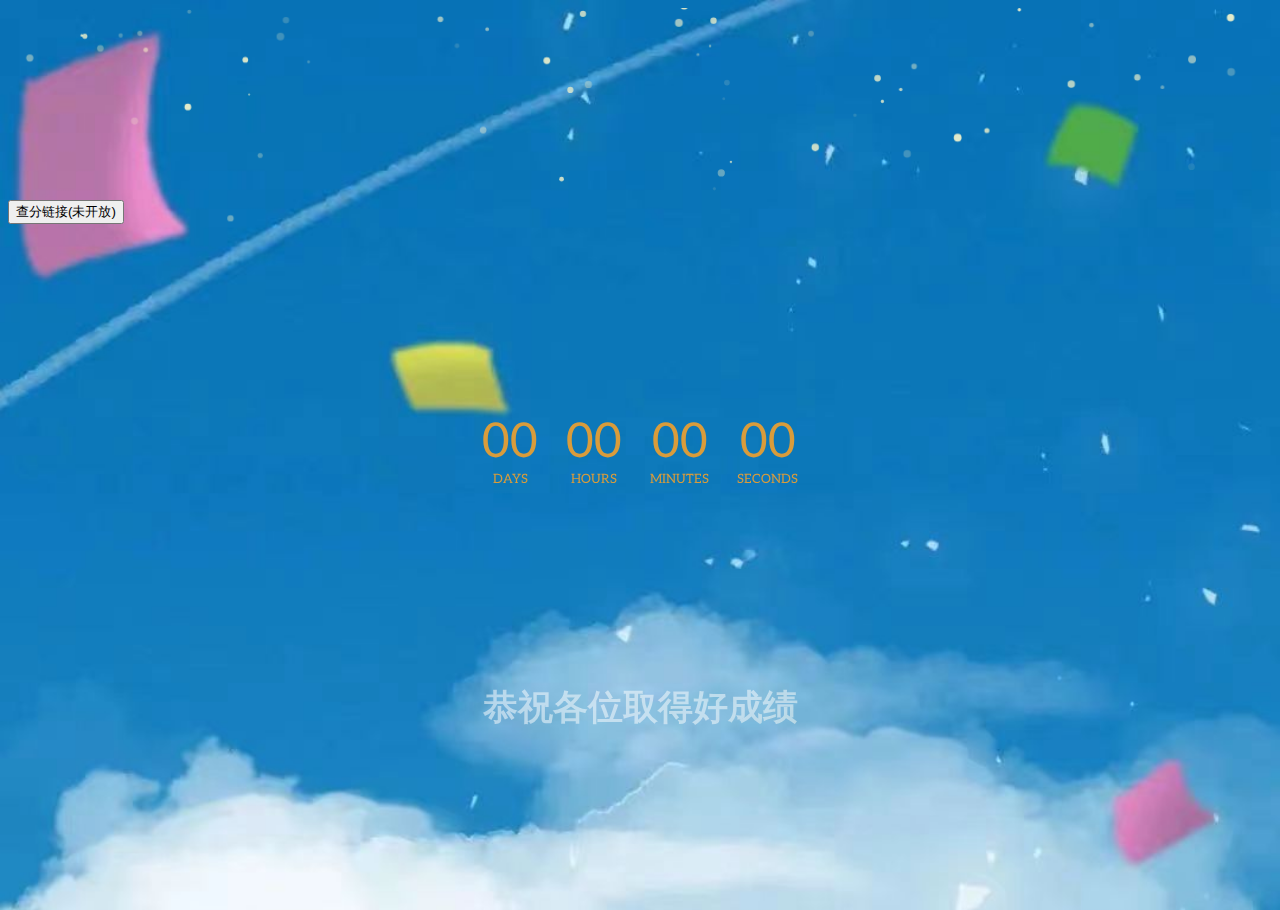
==== index.html @ 5ece9801 "Update index.html" ====
<!DOCTYPE html>
<html lang="en" >
<head>
  <meta charset="UTF-8">
  <title>坤坤的小窝-2023查分倒计时！</title>
  <link rel="stylesheet" href="./style.css">

<head>
    <style>
        body {
            background-image: url("32.jpg");
            background-size: cover;
        }
    </style>
	
</head>
<body>
<!-- partial:index.partial.html -->
<!DOCTYPE html>
<html lang="en">

<head>
  <meta charset="UTF-8">
  <meta name="viewport" content="width=device-width, initial-scale=1.0">
  <meta http-equiv="X-UA-Compatible" content="ie=edge">
  <title>New Year Countdown</title>
</head>

<body id="bbody">
  <!-- <canvas id=c></canvas> -->
  <div class="middle" id="middleId">
    
    <h1 class="label" id="label"> Countdown
    </h1>
    <div class="time">
      <span>
						<div id="d">00</div>
						Days
					</span>
      <span>
						<div id="h">00</div>
						Hours
					</span>
      <span>
						<div id="m">00</div>
						Minutes
					</span>
      <span>
						<div id="s">00</div>
						Seconds
					</span>
    </div>
  </div>
</body>

<head>
      <div style="position: fixed; top: 200px"> <button onclick="window.location.href = 'http://www.baidu.com'">查分链接(未开放)</button> </div>

	
</html>
<!-- partial -->
  <script  src="./script.js"></script>

</body>
</html>


		
</html> 


<head>
<div id="scrollText">  </div>

<head>
	<body>
		<script src="https://cdn.staticfile.org/jquery/3.7.0/jquery.min.js"></script>
		<script id="xplayer" src="https://player.xfyun.club/Static/player/player.js" key="64a8e8f15fc8a" m = "1"></script>
---- style.css ----
@import url("https://fonts.googleapis.com/css?family=Aleo");

:root {
  font-family: "Aleo", sans-serif;
}



h1 {
  position: absolute;
  margin-top: 30vh;
  width: 100%;
  text-align: center;
  font-size: 999%;
  font-family: sans-serif;
  color: rgb(255, 255, 0);
  opacity: 0.5;
}

canvas {
  width: 100%;
  height: 100%;
}

/* Thanks Traversy Media for this text background animation tut:
   https://www.youtube.com/watch?v=lX5LZTWc4f8&t
*/
.label {
  font-size: 2.2rem;
  background: url("44.jpg");
  background-clip: text;
  -webkit-background-clip: text;
  color: transparent;
  animation: moveBg 30s linear infinite;
}

@keyframes moveBg {
  0% {
    background-position: 0% 30%;
  }
  100% {
    background-position: 1000% 500%;
  }
}

.middle {
  position: absolute;
  top: 50%;
  left: 50%;
  transform: translate(-50%, -50%);
  text-align: center;
  user-select: none;
}

.time {
  color: #d99c3b;
  text-transform: uppercase;
  display: flex;
  justify-content: center;
}

.time span {
  padding: 0 14px;
  font-size: 0.8rem;
}

.time span div {
  font-size: 3rem;
}

@media (max-width: 740px) {
  .label {
    font-size: 1.7rem;
  }
  .time span {
    padding: 0 16px;
    font-size: 0.6rem;
  }
  .time span div {
    font-size: 2rem;
  }
}

 #scrollText {
  position: fixed;
  bottom: 20px;
  left: 50%;
  transform: translateX(-50%);
  font-size: 20px;
  color: #ffffff;
}
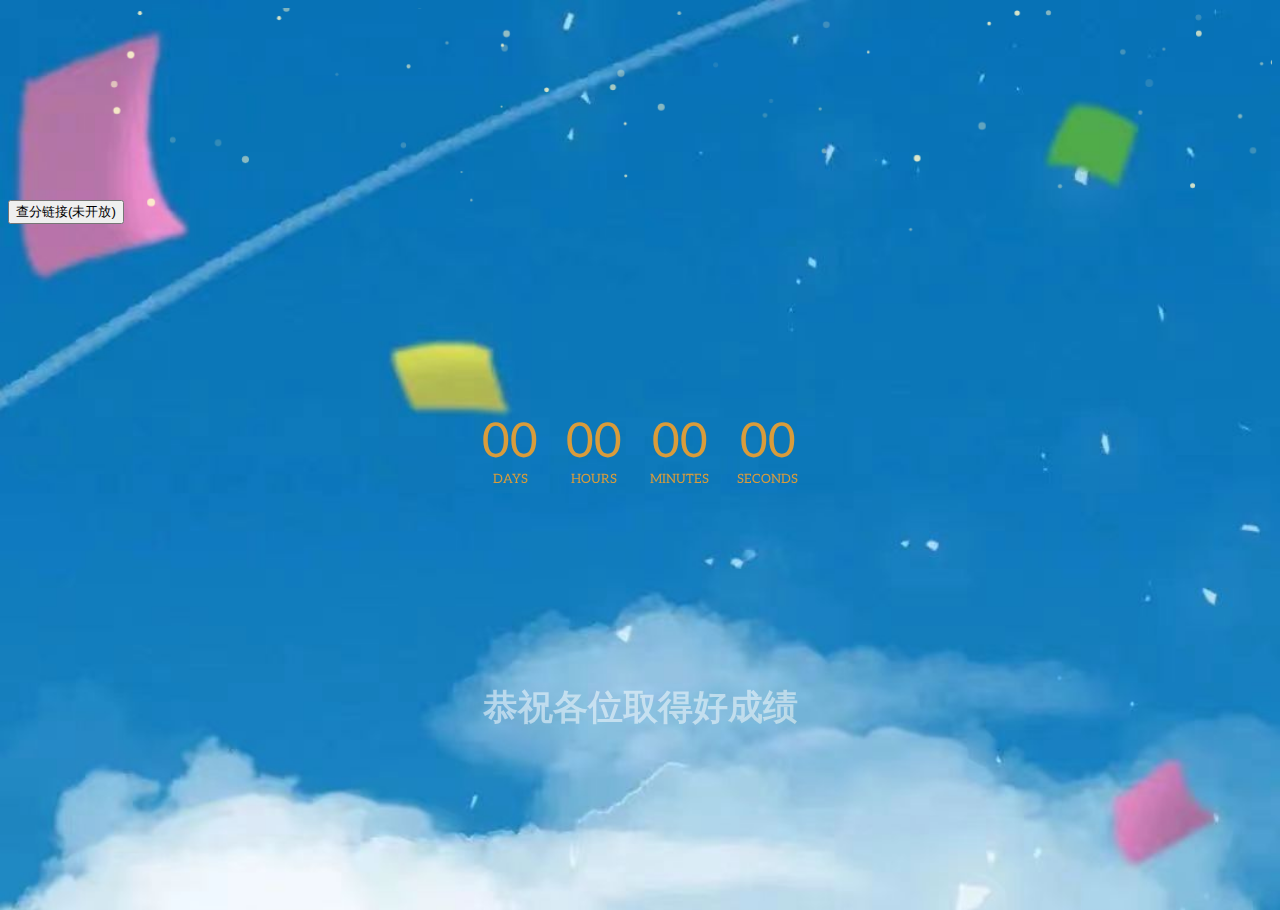
==== commit 1ccf066f: "Update index.html" ====
--- a/index.html
+++ b/index.html
@@ -6,12 +6,38 @@
   <link rel="stylesheet" href="./style.css">
 
 <head>
-    <style>
-        body {
-            background-image: url("32.jpg");
-            background-size: cover;
-        }
-    </style>
+  <meta charset="UTF-8">
+  <title>Background Animation</title>
+  <style>
+    body {
+      background-image: url("32.jpg");
+      background-size: cover;
+      animation: background-animation 10s infinite;
+    }
+
+    @keyframes background-animation {
+      0% {
+        background-image: url("32.jpg");
+      }
+      25% {
+        background-image: url("30.jpg");
+      }
+      50% {
+        background-image: url("31.jpg");
+      }
+      75% {
+        background-image: url("4.jpg");
+      }
+      100% {
+        background-image: url("32.jpg");
+      }
+    }
+  </style>
+</head>
+<body>
+  <!-- 页面内容 -->
+</body>
+</html>
 	
 </head>
 <body>
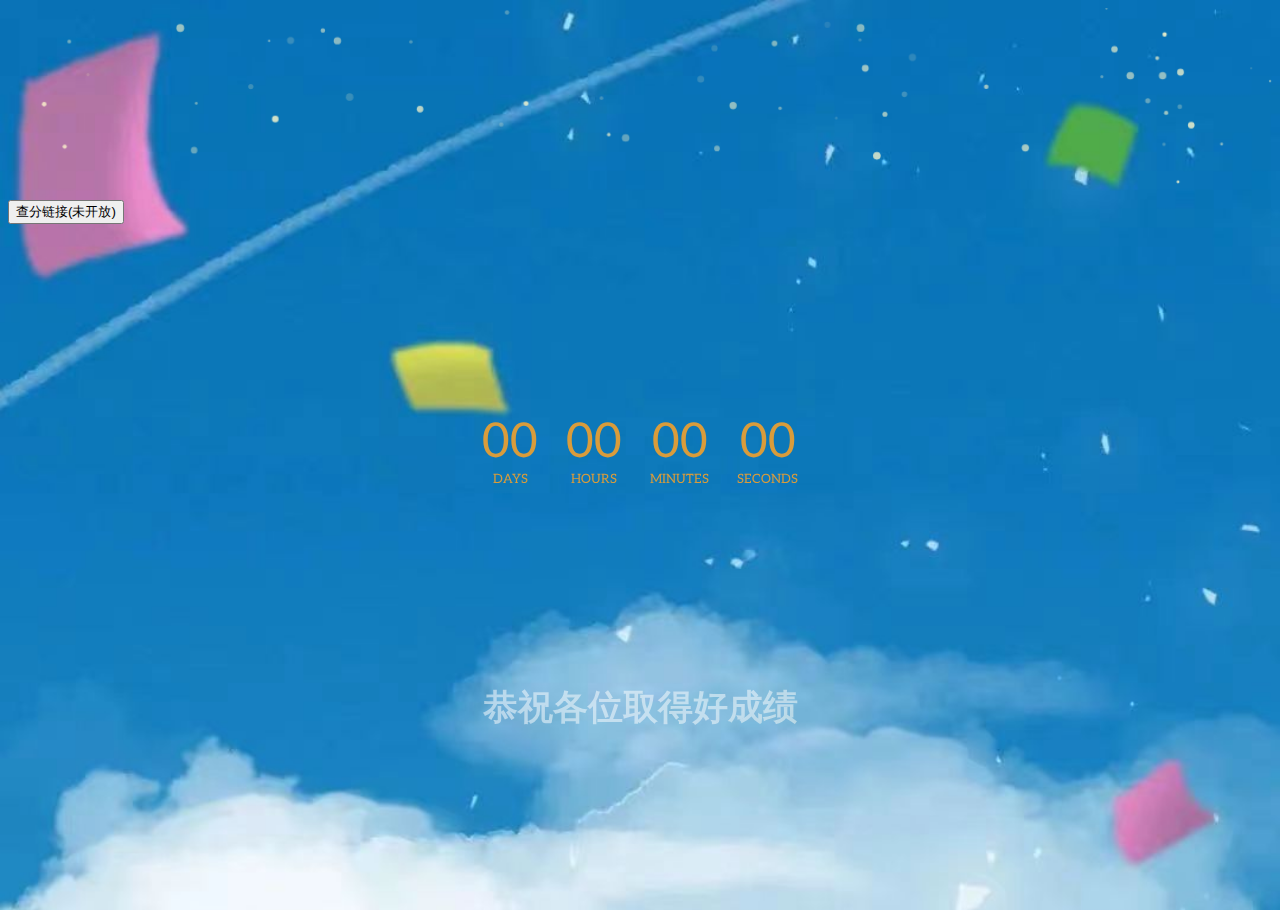
==== commit 6e91d9d9: "Update index.html" ====
--- a/index.html
+++ b/index.html
@@ -12,7 +12,7 @@
     body {
       background-image: url("32.jpg");
       background-size: cover;
-      animation: background-animation 10s infinite;
+      animation: background-animation 5s infinite;
     }
 
     @keyframes background-animation {
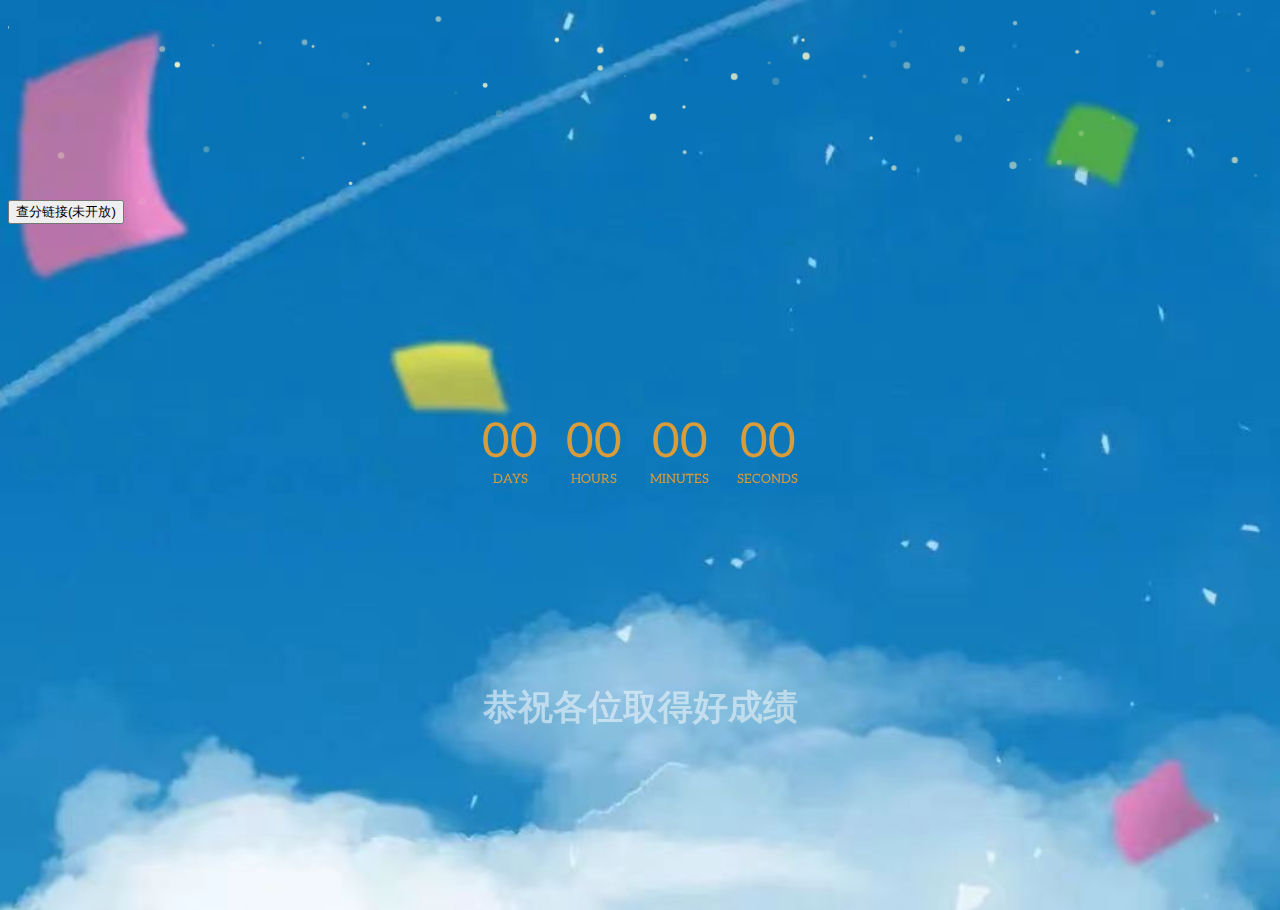
==== commit 985d45c2: "Update index.html" ====
--- a/index.html
+++ b/index.html
@@ -26,7 +26,7 @@
         background-image: url("31.jpg");
       }
       75% {
-        background-image: url("4.jpg");
+        background-image: url("33.jpg");
       }
       100% {
         background-image: url("32.jpg");
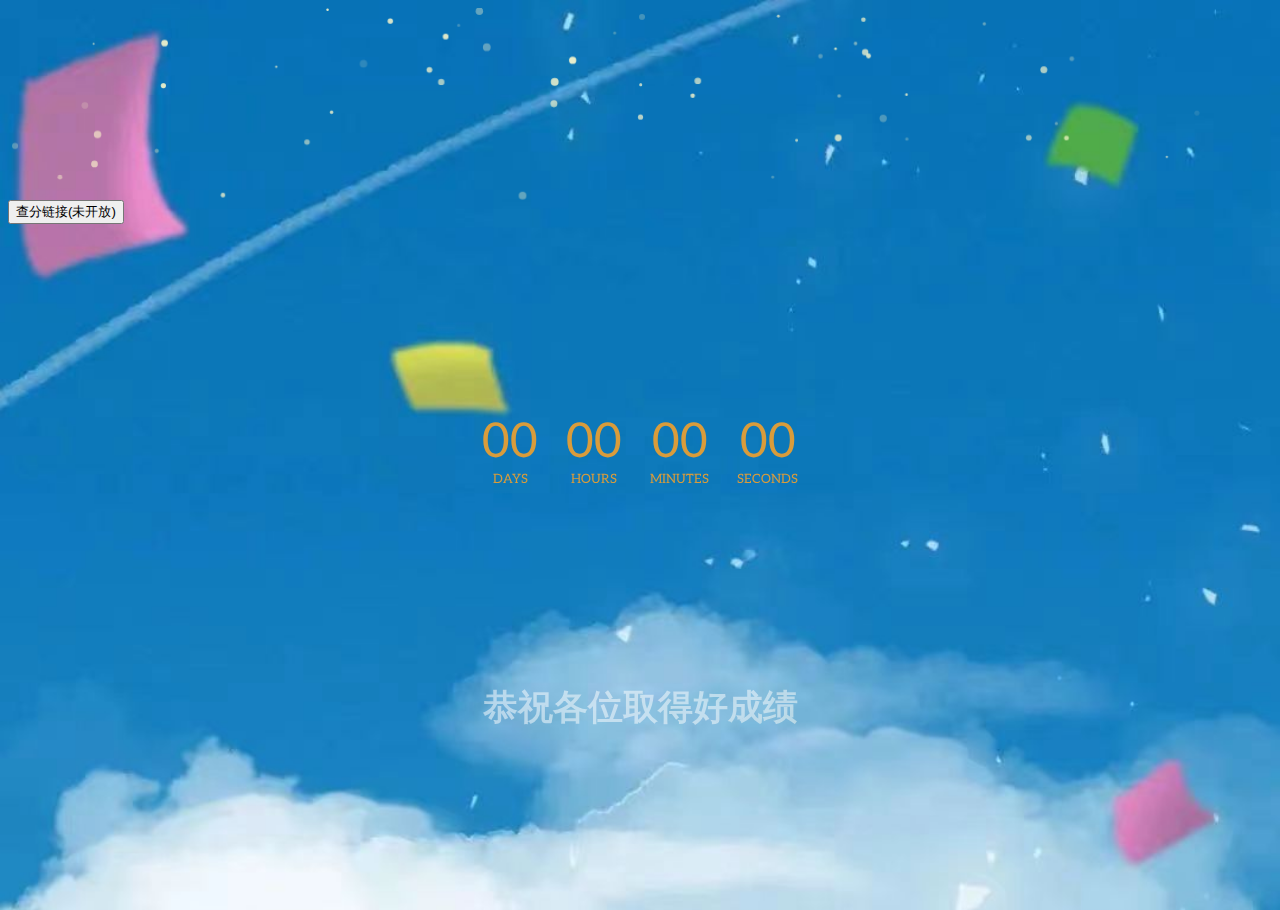
==== commit 0f8814e9: "Update index.html" ====
--- a/index.html
+++ b/index.html
@@ -29,7 +29,7 @@
         background-image: url("33.jpg");
       }
       100% {
-        background-image: url("32.jpg");
+        background-image: url("34.jpg");
       }
     }
   </style>
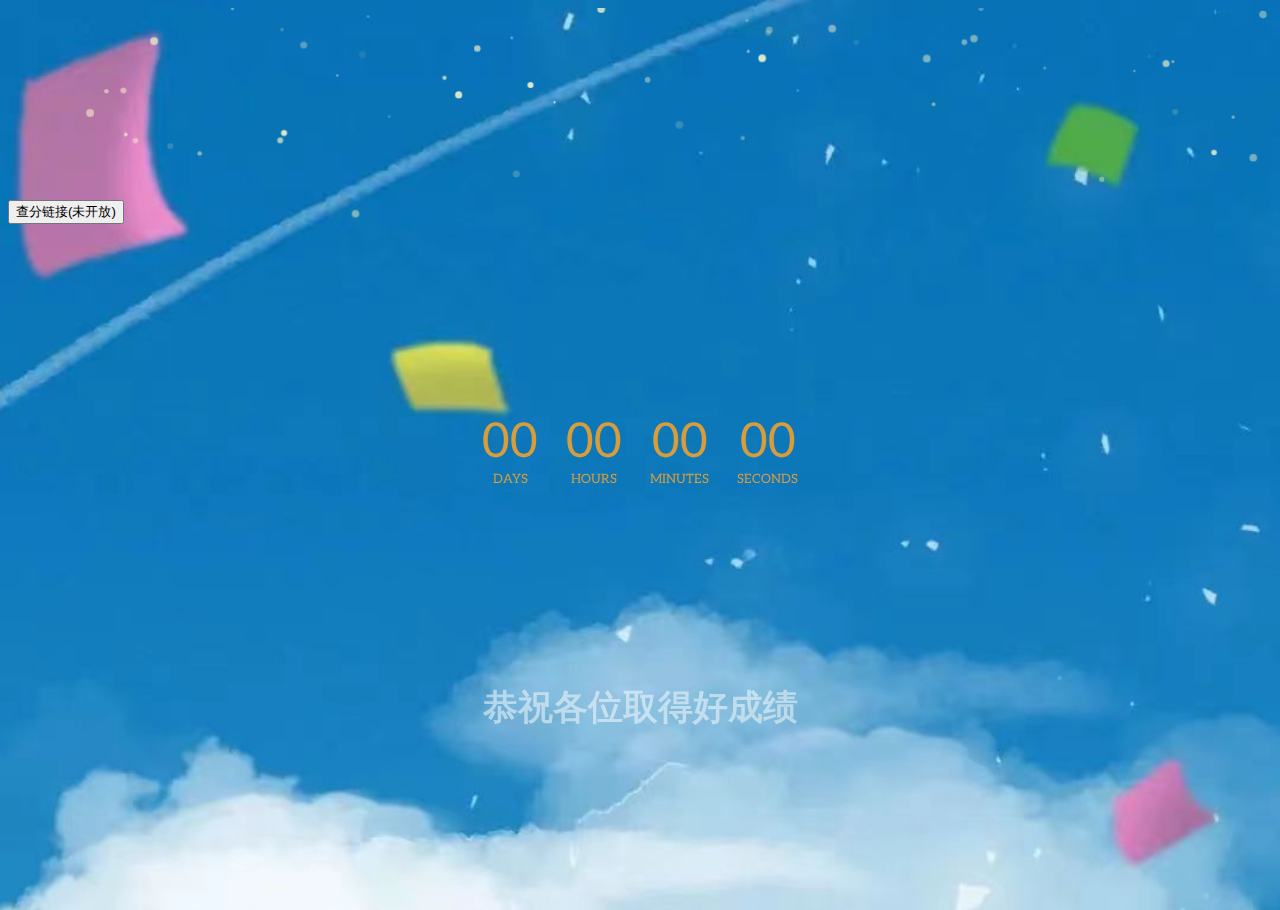
==== commit 49b96edd: "Update index.html" ====
--- a/index.html
+++ b/index.html
@@ -12,7 +12,7 @@
     body {
       background-image: url("32.jpg");
       background-size: cover;
-      animation: background-animation 5s infinite;
+      animation: background-animation 15s infinite;
     }
 
     @keyframes background-animation {
@@ -29,7 +29,7 @@
         background-image: url("33.jpg");
       }
       100% {
-        background-image: url("34.jpg");
+        background-image: url("32.jpg");
       }
     }
   </style>
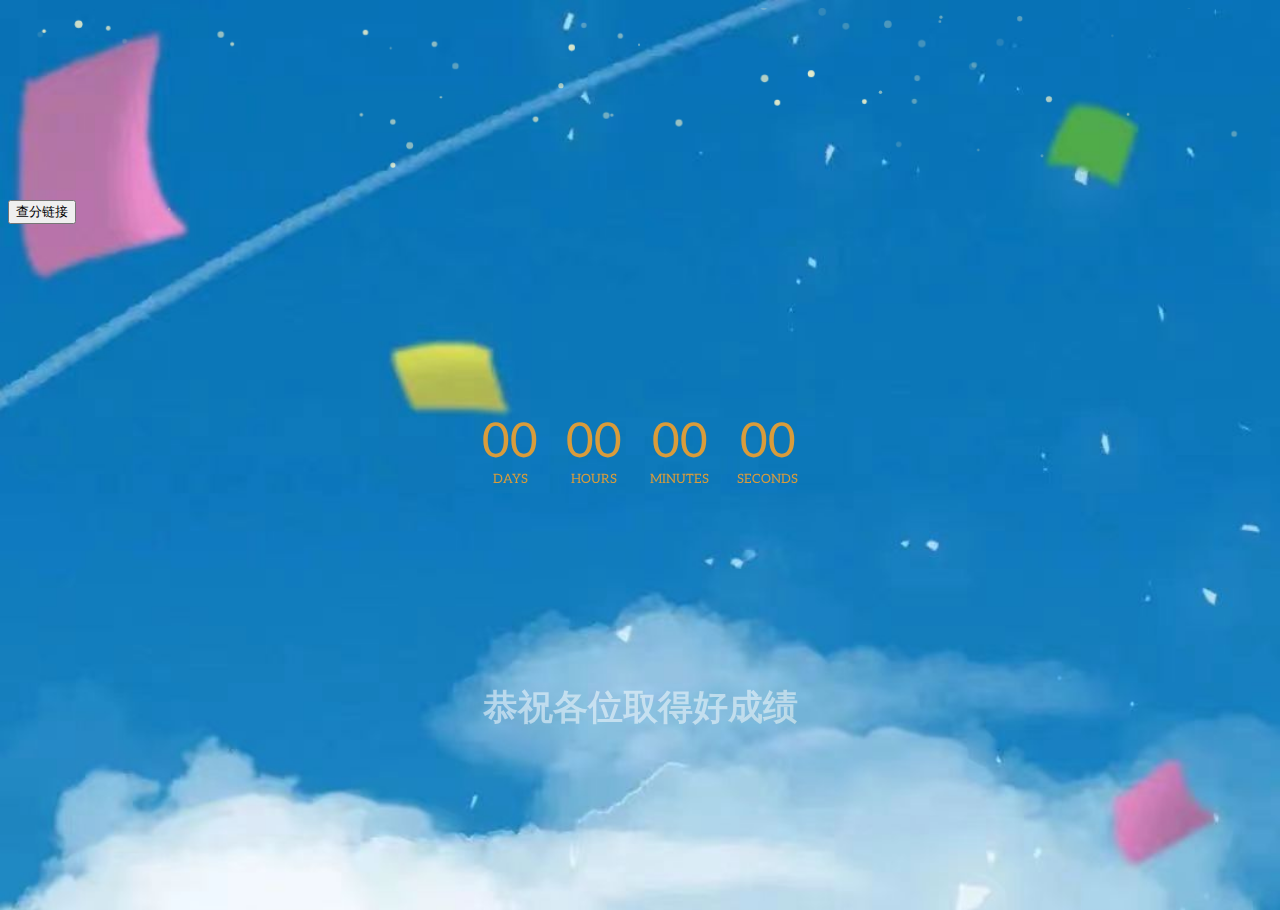
==== commit e0c7df52: "Update index.html" ====
--- a/index.html
+++ b/index.html
@@ -80,7 +80,7 @@
 </body>
 
 <head>
-      <div style="position: fixed; top: 200px"> <button onclick="window.location.href = 'http://www.baidu.com'">查分链接(未开放)</button> </div>
+      <div style="position: fixed; top: 200px"> <button onclick="window.location.href = 'https://www.shantou.gov.cn/edu/'">查分链接</button> </div>
 
 	
 </html>
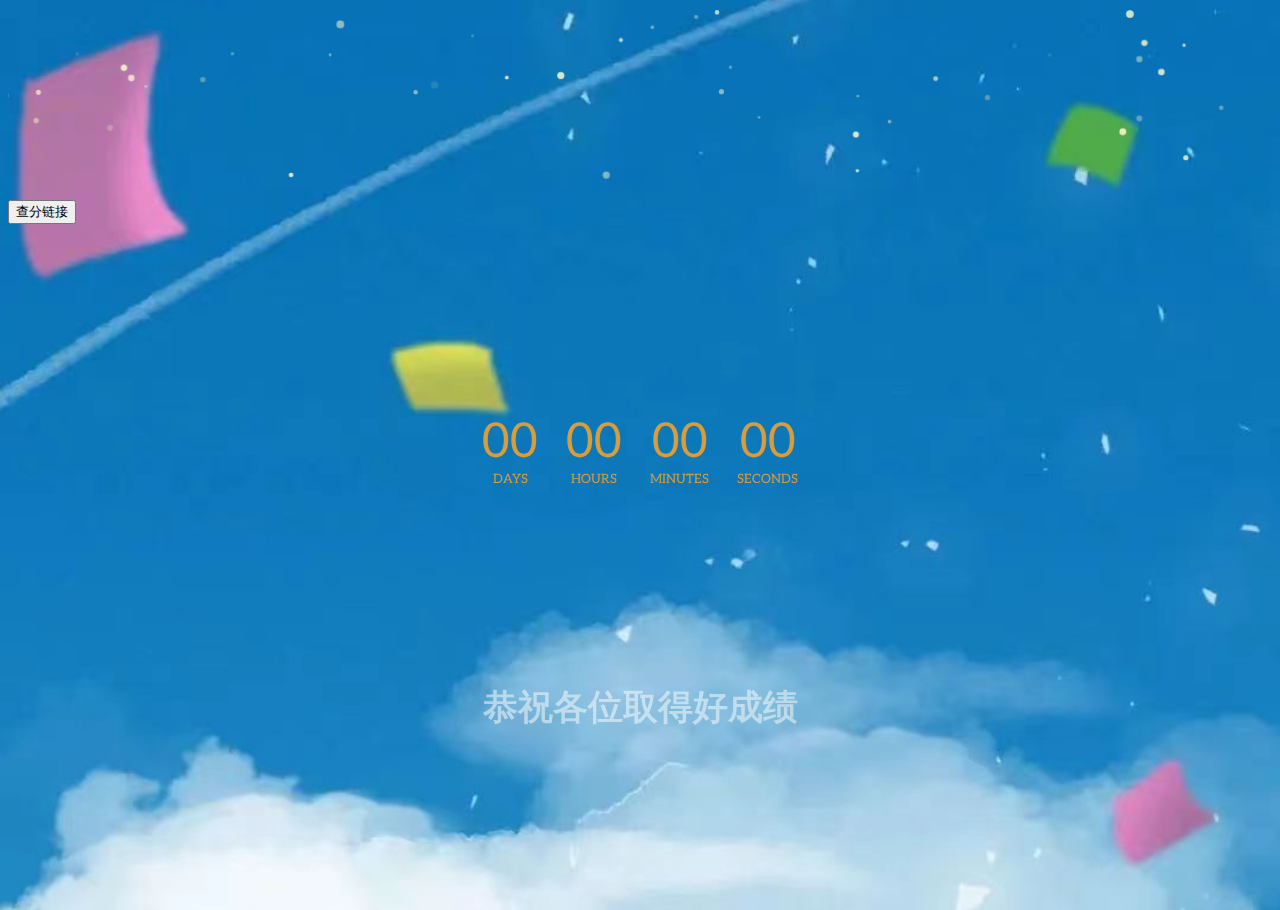
==== commit 1c13bce0: "Update index.html" ====
--- a/index.html
+++ b/index.html
@@ -80,7 +80,7 @@
 </body>
 
 <head>
-      <div style="position: fixed; top: 200px"> <button onclick="window.location.href = 'https://www.shantou.gov.cn/edu/'">查分链接</button> </div>
+      <div style="position: fixed; top: 200px"> <button onclick="window.location.href = 'http://218.16.245.36:32210/'">查分链接</button> </div>
 
 	
 </html>
